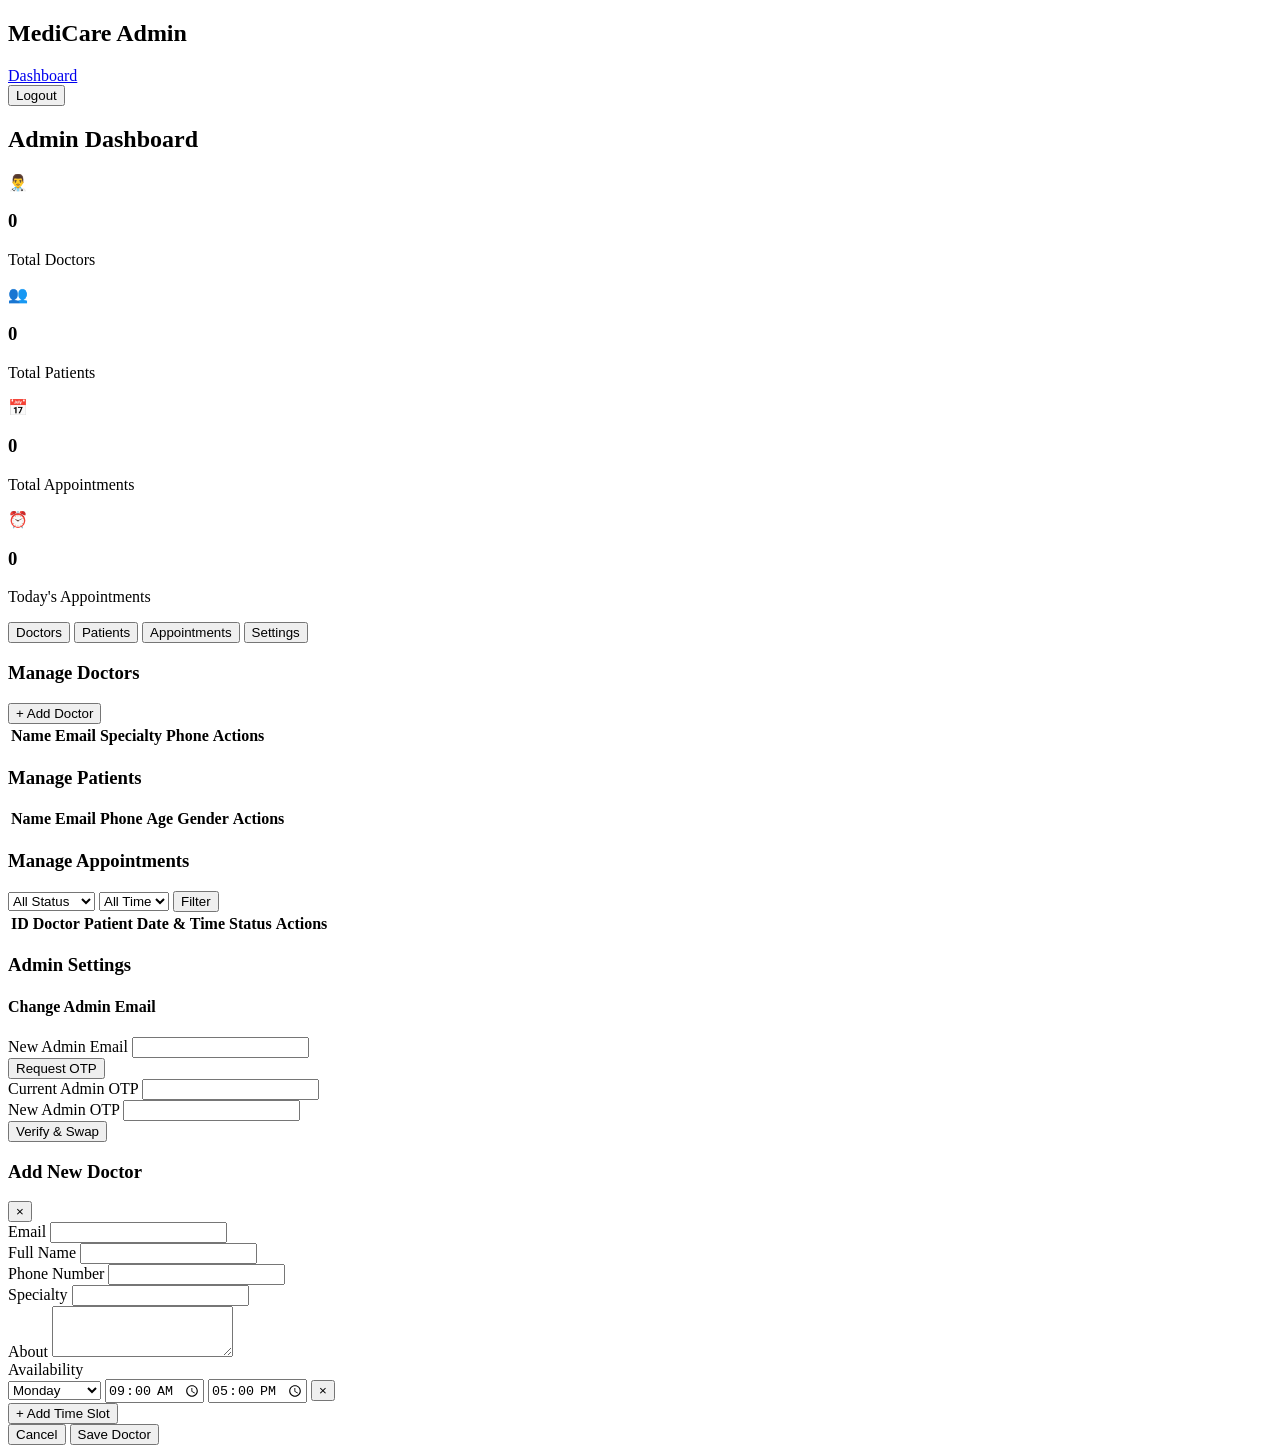
==== frontend/website/admin-dashboard.html @ edd7ec86 "HTML pages constructed" ====
<!DOCTYPE html>
<html lang="en">
<head>
    <meta charset="UTF-8">
    <meta name="viewport" content="width=device-width, initial-scale=1.0">
    <title>Admin Dashboard - MediCare</title>
    <link rel="stylesheet" href="css/style.css">
    <link href="https://fonts.googleapis.com/css2?family=Clash+Display:wght@400;500;600;700&family=Crimson+Pro:wght@400;500;600&display=swap" rel="stylesheet">
</head>
<body>
    <nav class="navbar">
        <div class="container">
            <div class="nav-brand">
                <h1 class="logo">MediCare Admin</h1>
            </div>
            <div class="nav-links">
                <a href="admin-dashboard.html" class="nav-link active">Dashboard</a>
                <div class="user-section" id="userSection">
                    <span class="user-name" id="userName"></span>
                    <button class="btn btn-outline" id="logoutBtn">Logout</button>
                </div>
            </div>
        </div>
    </nav>

    <main class="main-content">
        <div class="container">
            <h2 class="page-title">Admin Dashboard</h2>

            <!-- Statistics Cards -->
            <div class="stats-grid">
                <div class="stat-card">
                    <div class="stat-icon">👨‍⚕️</div>
                    <div class="stat-info">
                        <h3 id="totalDoctors">0</h3>
                        <p>Total Doctors</p>
                    </div>
                </div>
                <div class="stat-card">
                    <div class="stat-icon">👥</div>
                    <div class="stat-info">
                        <h3 id="totalPatients">0</h3>
                        <p>Total Patients</p>
                    </div>
                </div>
                <div class="stat-card">
                    <div class="stat-icon">📅</div>
                    <div class="stat-info">
                        <h3 id="totalAppointments">0</h3>
                        <p>Total Appointments</p>
                    </div>
                </div>
                <div class="stat-card">
                    <div class="stat-icon">⏰</div>
                    <div class="stat-info">
                        <h3 id="todayAppointments">0</h3>
                        <p>Today's Appointments</p>
                    </div>
                </div>
            </div>

            <!-- Management Tabs -->
            <div class="admin-tabs">
                <button class="admin-tab active" data-tab="doctors">Doctors</button>
                <button class="admin-tab" data-tab="patients">Patients</button>
                <button class="admin-tab" data-tab="appointments">Appointments</button>
                <button class="admin-tab" data-tab="settings">Settings</button>
            </div>

            <!-- Doctors Tab -->
            <div class="tab-content" id="doctorsTab">
                <div class="tab-header">
                    <h3>Manage Doctors</h3>
                    <button class="btn btn-primary" id="addDoctorBtn">+ Add Doctor</button>
                </div>
                <div class="table-container">
                    <table class="data-table">
                        <thead>
                            <tr>
                                <th>Name</th>
                                <th>Email</th>
                                <th>Specialty</th>
                                <th>Phone</th>
                                <th>Actions</th>
                            </tr>
                        </thead>
                        <tbody id="doctorsTableBody">
                            <!-- Doctors will be inserted here -->
                        </tbody>
                    </table>
                </div>
            </div>

            <!-- Patients Tab -->
            <div class="tab-content hidden" id="patientsTab">
                <div class="tab-header">
                    <h3>Manage Patients</h3>
                </div>
                <div class="table-container">
                    <table class="data-table">
                        <thead>
                            <tr>
                                <th>Name</th>
                                <th>Email</th>
                                <th>Phone</th>
                                <th>Age</th>
                                <th>Gender</th>
                                <th>Actions</th>
                            </tr>
                        </thead>
                        <tbody id="patientsTableBody">
                            <!-- Patients will be inserted here -->
                        </tbody>
                    </table>
                </div>
            </div>

            <!-- Appointments Tab -->
            <div class="tab-content hidden" id="appointmentsTab">
                <div class="tab-header">
                    <h3>Manage Appointments</h3>
                    <div class="filters-inline">
                        <select id="statusFilter" class="form-input-small">
                            <option value="">All Status</option>
                            <option value="waiting">Waiting</option>
                            <option value="completed">Completed</option>
                            <option value="cancelled">Cancelled</option>
                        </select>
                        <select id="periodFilter" class="form-input-small">
                            <option value="">All Time</option>
                            <option value="today">Today</option>
                            <option value="future">Future</option>
                            <option value="past">Past</option>
                        </select>
                        <button class="btn btn-secondary" id="filterAppointmentsBtn">Filter</button>
                    </div>
                </div>
                <div class="table-container">
                    <table class="data-table">
                        <thead>
                            <tr>
                                <th>ID</th>
                                <th>Doctor</th>
                                <th>Patient</th>
                                <th>Date & Time</th>
                                <th>Status</th>
                                <th>Actions</th>
                            </tr>
                        </thead>
                        <tbody id="appointmentsTableBody">
                            <!-- Appointments will be inserted here -->
                        </tbody>
                    </table>
                </div>
            </div>

            <!-- Settings Tab -->
            <div class="tab-content hidden" id="settingsTab">
                <div class="tab-header">
                    <h3>Admin Settings</h3>
                </div>
                <div class="settings-section">
                    <h4>Change Admin Email</h4>
                    <form id="swapAdminForm">
                        <div class="form-group">
                            <label for="newAdminEmail">New Admin Email</label>
                            <input type="email" id="newAdminEmail" class="form-input" required>
                        </div>
                        <button type="submit" class="btn btn-primary">Request OTP</button>
                    </form>
                    
                    <div class="otp-verification hidden" id="otpVerification">
                        <div class="form-group">
                            <label for="currentOtp">Current Admin OTP</label>
                            <input type="text" id="currentOtp" class="form-input" maxlength="6">
                        </div>
                        <div class="form-group">
                            <label for="newOtp">New Admin OTP</label>
                            <input type="text" id="newOtp" class="form-input" maxlength="6">
                        </div>
                        <button class="btn btn-primary" id="verifySwapBtn">Verify & Swap</button>
                    </div>
                </div>
            </div>
        </div>
    </main>

    <!-- Modal for adding/editing doctors -->
    <div class="modal hidden" id="doctorModal">
        <div class="modal-content modal-large">
            <div class="modal-header">
                <h3 id="doctorModalTitle">Add New Doctor</h3>
                <button class="modal-close" id="modalClose">&times;</button>
            </div>
            <div class="modal-body">
                <form id="doctorForm">
                    <div class="form-group">
                        <label for="doctorEmail">Email</label>
                        <input type="email" id="doctorEmail" class="form-input" required>
                    </div>
                    <div class="form-group">
                        <label for="doctorName">Full Name</label>
                        <input type="text" id="doctorName" class="form-input" required>
                    </div>
                    <div class="form-group">
                        <label for="doctorPhone">Phone Number</label>
                        <input type="tel" id="doctorPhone" class="form-input" required>
                    </div>
                    <div class="form-group">
                        <label for="doctorSpecialty">Specialty</label>
                        <input type="text" id="doctorSpecialty" class="form-input" required>
                    </div>
                    <div class="form-group">
                        <label for="doctorAbout">About</label>
                        <textarea id="doctorAbout" class="form-input" rows="3"></textarea>
                    </div>
                    <div class="form-group">
                        <label>Availability</label>
                        <div id="availabilityInputs">
                            <div class="availability-row">
                                <select class="form-input-small availability-day">
                                    <option value="monday">Monday</option>
                                    <option value="tuesday">Tuesday</option>
                                    <option value="wednesday">Wednesday</option>
                                    <option value="thursday">Thursday</option>
                                    <option value="friday">Friday</option>
                                    <option value="saturday">Saturday</option>
                                    <option value="sunday">Sunday</option>
                                </select>
                                <input type="time" class="form-input-small availability-start" value="09:00">
                                <input type="time" class="form-input-small availability-end" value="17:00">
                                <button type="button" class="btn-icon" onclick="this.parentElement.remove()">×</button>
                            </div>
                        </div>
                        <button type="button" class="btn btn-text" id="addAvailabilityBtn">+ Add Time Slot</button>
                    </div>
                    <div class="modal-actions">
                        <button type="button" class="btn btn-outline" id="cancelDoctorBtn">Cancel</button>
                        <button type="submit" class="btn btn-primary">Save Doctor</button>
                    </div>
                </form>
            </div>
        </div>
    </div>

    <script src="js/config.js"></script>
    <script src="js/auth.js"></script>
    <script src="js/admin-dashboard.js"></script>
</body>
</html>
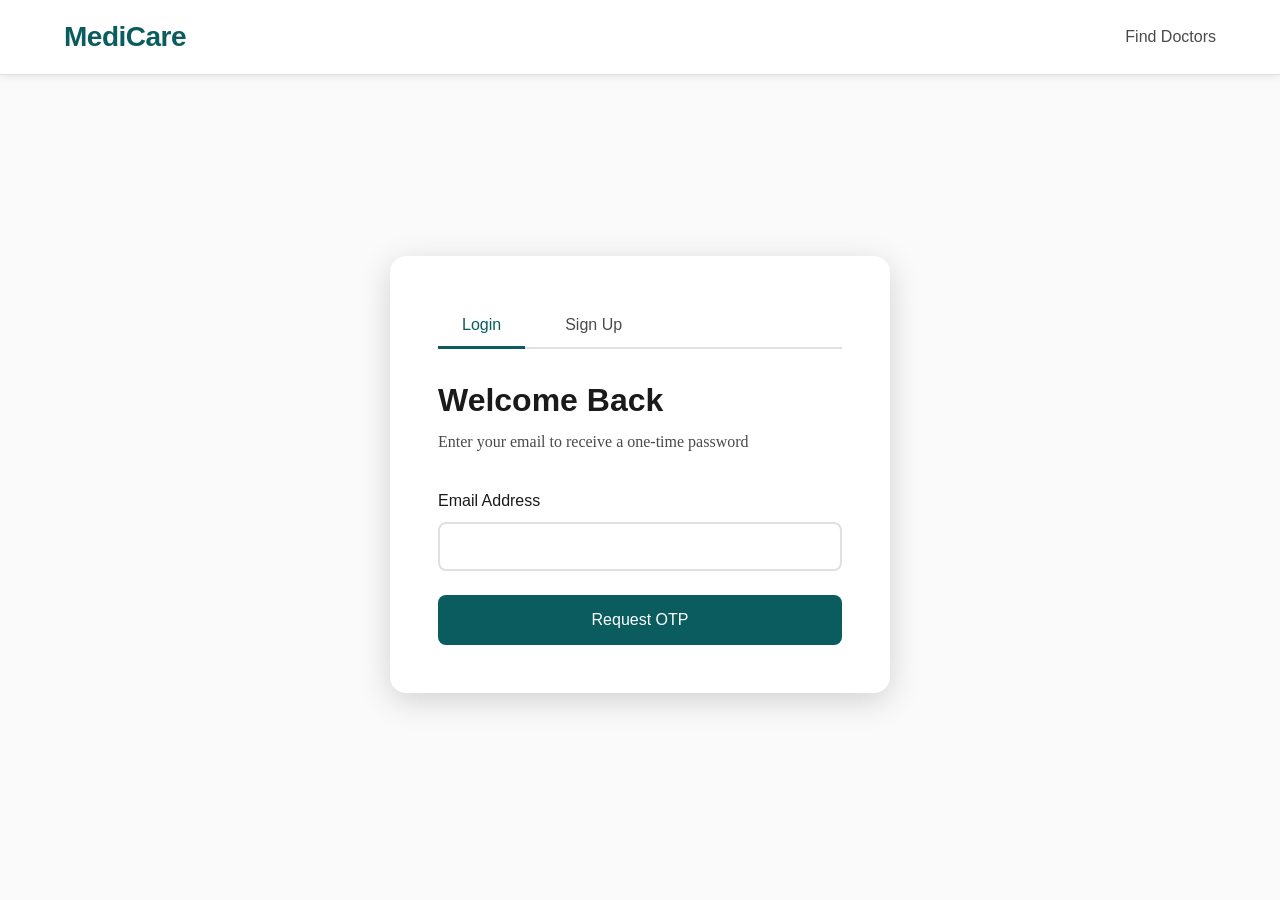
==== commit 31c64f1d: "Some fixes were applied, next we will optimize code" ====
--- a/frontend/website/admin-dashboard.html
+++ b/frontend/website/admin-dashboard.html
@@ -215,6 +215,10 @@
                         <textarea id="doctorAbout" class="form-input" rows="3"></textarea>
                     </div>
                     <div class="form-group">
+                        <label for="doctorImage">Profile Image (Optional)</label>
+                        <input type="file" id="doctorImage" class="form-input" accept="image/*">
+                    </div>
+                    <div class="form-group">
                         <label>Availability</label>
                         <div id="availabilityInputs">
                             <div class="availability-row">
--- a/frontend/website/css/style.css
+++ b/frontend/website/css/style.css
@@ -0,0 +1,981 @@
+:root {
+    --primary: #0A5C5F;
+    --primary-dark: #084547;
+    --primary-light: #E8F4F5;
+    --accent: #FF6B6B;
+    --text-dark: #1A1A1A;
+    --text-medium: #4A4A4A;
+    --text-light: #7A7A7A;
+    --border: #E0E0E0;
+    --background: #FAFAFA;
+    --white: #FFFFFF;
+    --success: #4CAF50;
+    --warning: #FFC107;
+    --error: #F44336;
+    --shadow-sm: 0 2px 8px rgba(0, 0, 0, 0.08);
+    --shadow-md: 0 4px 16px rgba(0, 0, 0, 0.12);
+    --shadow-lg: 0 8px 32px rgba(0, 0, 0, 0.16);
+}
+
+* {
+    margin: 0;
+    padding: 0;
+    box-sizing: border-box;
+}
+
+body {
+    font-family: 'Crimson Pro', serif;
+    color: var(--text-dark);
+    background: var(--background);
+    line-height: 1.7;
+    -webkit-font-smoothing: antialiased;
+}
+
+h1, h2, h3, h4, h5, h6 {
+    font-family: 'Clash Display', sans-serif;
+    font-weight: 600;
+    line-height: 1.2;
+}
+
+.container {
+    max-width: 1200px;
+    margin: 0 auto;
+    padding: 0 24px;
+}
+
+/* Navigation */
+.navbar {
+    background: var(--white);
+    border-bottom: 1px solid var(--border);
+    padding: 20px 0;
+    position: sticky;
+    top: 0;
+    z-index: 100;
+    box-shadow: var(--shadow-sm);
+}
+
+.navbar .container {
+    display: flex;
+    justify-content: space-between;
+    align-items: center;
+}
+
+.logo {
+    font-size: 28px;
+    font-weight: 700;
+    color: var(--primary);
+    letter-spacing: -0.5px;
+}
+
+.nav-links {
+    display: flex;
+    align-items: center;
+    gap: 32px;
+}
+
+.nav-link {
+    font-family: 'Clash Display', sans-serif;
+    text-decoration: none;
+    color: var(--text-medium);
+    font-size: 16px;
+    font-weight: 500;
+    transition: color 0.3s;
+}
+
+.nav-link:hover,
+.nav-link.active {
+    color: var(--primary);
+}
+
+.user-section {
+    display: flex;
+    align-items: center;
+    gap: 16px;
+}
+
+.user-name {
+    font-family: 'Clash Display', sans-serif;
+    font-weight: 500;
+    color: var(--text-dark);
+}
+
+/* Buttons */
+.btn {
+    font-family: 'Clash Display', sans-serif;
+    padding: 12px 24px;
+    border-radius: 8px;
+    font-size: 15px;
+    font-weight: 500;
+    cursor: pointer;
+    transition: all 0.3s ease;
+    border: none;
+    text-decoration: none;
+    display: inline-block;
+    text-align: center;
+}
+
+.btn-primary {
+    background: var(--primary);
+    color: var(--white);
+}
+
+.btn-primary:hover {
+    background: var(--primary-dark);
+    transform: translateY(-2px);
+    box-shadow: var(--shadow-md);
+}
+
+.btn-secondary {
+    background: var(--text-light);
+    color: var(--white);
+}
+
+.btn-secondary:hover {
+    background: var(--text-medium);
+}
+
+.btn-outline {
+    background: transparent;
+    border: 2px solid var(--primary);
+    color: var(--primary);
+}
+
+.btn-outline:hover {
+    background: var(--primary);
+    color: var(--white);
+}
+
+.btn-text {
+    background: transparent;
+    color: var(--primary);
+    padding: 8px 16px;
+}
+
+.btn-text:hover {
+    background: var(--primary-light);
+}
+
+.btn-large {
+    padding: 16px 32px;
+    font-size: 16px;
+    width: 100%;
+}
+
+.btn-icon {
+    background: transparent;
+    border: none;
+    color: var(--text-medium);
+    font-size: 24px;
+    cursor: pointer;
+    padding: 4px 8px;
+    transition: color 0.3s;
+}
+
+.btn-icon:hover {
+    color: var(--error);
+}
+
+/* Hero Section */
+.hero {
+    background: linear-gradient(135deg, var(--primary) 0%, var(--primary-dark) 100%);
+    padding: 80px 0;
+    color: var(--white);
+    position: relative;
+    overflow: hidden;
+}
+
+.hero::before {
+    content: '';
+    position: absolute;
+    top: -50%;
+    right: -10%;
+    width: 500px;
+    height: 500px;
+    background: rgba(255, 255, 255, 0.05);
+    border-radius: 50%;
+}
+
+.hero-content {
+    position: relative;
+    z-index: 1;
+    max-width: 700px;
+}
+
+.hero-title {
+    font-size: 56px;
+    margin-bottom: 16px;
+    animation: fadeInUp 0.8s ease;
+}
+
+.hero-subtitle {
+    font-size: 20px;
+    opacity: 0.9;
+    animation: fadeInUp 0.8s ease 0.2s backwards;
+}
+
+@keyframes fadeInUp {
+    from {
+        opacity: 0;
+        transform: translateY(30px);
+    }
+    to {
+        opacity: 1;
+        transform: translateY(0);
+    }
+}
+
+/* Main Content */
+.main-content {
+    padding: 60px 0;
+    min-height: calc(100vh - 200px);
+}
+
+.page-title {
+    font-size: 42px;
+    margin-bottom: 8px;
+    color: var(--text-dark);
+}
+
+.page-subtitle {
+    font-size: 18px;
+    color: var(--text-medium);
+    margin-bottom: 40px;
+}
+
+/* Filters Section */
+.filters-section {
+    display: flex;
+    gap: 16px;
+    margin-bottom: 40px;
+    flex-wrap: wrap;
+}
+
+.search-box {
+    flex: 1;
+    min-width: 250px;
+}
+
+.search-input {
+    width: 100%;
+    padding: 14px 20px;
+    border: 2px solid var(--border);
+    border-radius: 8px;
+    font-size: 15px;
+    font-family: 'Crimson Pro', serif;
+    transition: border-color 0.3s;
+}
+
+.search-input:focus {
+    outline: none;
+    border-color: var(--primary);
+}
+
+/* Doctors Grid */
+.doctors-grid {
+    display: grid;
+    grid-template-columns: repeat(auto-fill, minmax(280px, 1fr));
+    gap: 24px;
+    animation: fadeIn 0.6s ease;
+}
+
+@keyframes fadeIn {
+    from {
+        opacity: 0;
+    }
+    to {
+        opacity: 1;
+    }
+}
+
+.doctor-card {
+    background: var(--white);
+    border-radius: 12px;
+    overflow: hidden;
+    box-shadow: var(--shadow-sm);
+    transition: all 0.3s ease;
+    cursor: pointer;
+    animation: slideUp 0.5s ease backwards;
+}
+
+.doctor-card:hover {
+    transform: translateY(-8px);
+    box-shadow: var(--shadow-lg);
+}
+
+@keyframes slideUp {
+    from {
+        opacity: 0;
+        transform: translateY(20px);
+    }
+    to {
+        opacity: 1;
+        transform: translateY(0);
+    }
+}
+
+.doctor-card-image {
+    width: 100%;
+    height: 200px;
+    object-fit: cover;
+    background: var(--primary-light);
+}
+
+.doctor-card-content {
+    padding: 20px;
+}
+
+.doctor-card-name {
+    font-size: 22px;
+    margin-bottom: 4px;
+    color: var(--text-dark);
+}
+
+.doctor-card-specialty {
+    color: var(--primary);
+    font-size: 16px;
+    font-weight: 500;
+}
+
+/* Doctor Profile */
+.back-btn {
+    margin-bottom: 32px;
+}
+
+.doctor-profile {
+    animation: fadeInUp 0.6s ease;
+}
+
+.profile-header {
+    display: flex;
+    gap: 32px;
+    margin-bottom: 48px;
+    background: var(--white);
+    padding: 32px;
+    border-radius: 16px;
+    box-shadow: var(--shadow-md);
+}
+
+.profile-image-container {
+    flex-shrink: 0;
+}
+
+.profile-image {
+    width: 200px;
+    height: 200px;
+    border-radius: 12px;
+    object-fit: cover;
+    background: var(--primary-light);
+}
+
+.profile-info {
+    flex: 1;
+}
+
+.profile-name {
+    font-size: 38px;
+    margin-bottom: 8px;
+}
+
+.profile-specialty {
+    font-size: 20px;
+    color: var(--primary);
+    margin-bottom: 24px;
+    font-weight: 500;
+}
+
+.profile-contact p {
+    color: var(--text-medium);
+    margin-bottom: 8px;
+    font-size: 16px;
+}
+
+.profile-about,
+.profile-availability,
+.booking-section {
+    background: var(--white);
+    padding: 32px;
+    border-radius: 16px;
+    box-shadow: var(--shadow-sm);
+    margin-bottom: 24px;
+}
+
+.profile-about h3,
+.profile-availability h3,
+.booking-section h3 {
+    font-size: 26px;
+    margin-bottom: 16px;
+    color: var(--text-dark);
+}
+
+.availability-list {
+    display: grid;
+    grid-template-columns: repeat(auto-fill, minmax(200px, 1fr));
+    gap: 16px;
+}
+
+.availability-item {
+    padding: 16px;
+    background: var(--primary-light);
+    border-radius: 8px;
+    border-left: 4px solid var(--primary);
+}
+
+.availability-day {
+    font-family: 'Clash Display', sans-serif;
+    font-weight: 600;
+    color: var(--primary);
+    margin-bottom: 4px;
+    text-transform: capitalize;
+}
+
+.availability-time {
+    color: var(--text-medium);
+    font-size: 15px;
+}
+
+/* Forms */
+.booking-form,
+.auth-form form {
+    max-width: 600px;
+}
+
+.form-group {
+    margin-bottom: 24px;
+}
+
+.form-group label {
+    display: block;
+    font-family: 'Clash Display', sans-serif;
+    font-weight: 500;
+    margin-bottom: 8px;
+    color: var(--text-dark);
+}
+
+.form-input,
+.form-input-small {
+    width: 100%;
+    padding: 14px 16px;
+    border: 2px solid var(--border);
+    border-radius: 8px;
+    font-size: 15px;
+    font-family: 'Crimson Pro', serif;
+    transition: border-color 0.3s;
+}
+
+.form-input:focus,
+.form-input-small:focus {
+    outline: none;
+    border-color: var(--primary);
+}
+
+.form-input-small {
+    padding: 10px 12px;
+    font-size: 14px;
+}
+
+.form-row {
+    display: grid;
+    grid-template-columns: 1fr 1fr;
+    gap: 16px;
+}
+
+textarea.form-input {
+    resize: vertical;
+    min-height: 100px;
+}
+
+/* Auth Pages */
+.auth-main {
+    min-height: calc(100vh - 100px);
+    display: flex;
+    align-items: center;
+    justify-content: center;
+    padding: 40px 0;
+}
+
+.auth-container {
+    max-width: 500px;
+    width: 100%;
+    background: var(--white);
+    border-radius: 16px;
+    padding: 48px;
+    box-shadow: var(--shadow-lg);
+    animation: fadeInUp 0.6s ease;
+}
+
+.auth-tabs {
+    display: flex;
+    gap: 16px;
+    margin-bottom: 32px;
+    border-bottom: 2px solid var(--border);
+}
+
+.auth-tab {
+    font-family: 'Clash Display', sans-serif;
+    padding: 12px 24px;
+    background: transparent;
+    border: none;
+    font-size: 16px;
+    font-weight: 500;
+    color: var(--text-medium);
+    cursor: pointer;
+    border-bottom: 3px solid transparent;
+    margin-bottom: -2px;
+    transition: all 0.3s;
+}
+
+.auth-tab.active {
+    color: var(--primary);
+    border-bottom-color: var(--primary);
+}
+
+.auth-title {
+    font-size: 32px;
+    margin-bottom: 8px;
+}
+
+.auth-subtitle {
+    color: var(--text-medium);
+    margin-bottom: 32px;
+}
+
+.otp-section {
+    animation: slideDown 0.4s ease;
+}
+
+@keyframes slideDown {
+    from {
+        opacity: 0;
+        transform: translateY(-10px);
+    }
+    to {
+        opacity: 1;
+        transform: translateY(0);
+    }
+}
+
+.otp-info {
+    font-size: 14px;
+    color: var(--text-light);
+    margin-top: 8px;
+}
+
+.auth-message {
+    margin-top: 24px;
+    padding: 16px;
+    border-radius: 8px;
+    font-size: 15px;
+}
+
+.auth-message.success {
+    background: #E8F5E9;
+    color: var(--success);
+}
+
+.auth-message.error {
+    background: #FFEBEE;
+    color: var(--error);
+}
+
+/* Appointments List */
+.appointments-list {
+    display: flex;
+    flex-direction: column;
+    gap: 16px;
+}
+
+.appointment-card {
+    background: var(--white);
+    border-radius: 12px;
+    padding: 24px;
+    box-shadow: var(--shadow-sm);
+    transition: all 0.3s ease;
+    cursor: pointer;
+    animation: slideUp 0.5s ease backwards;
+}
+
+.appointment-card:hover {
+    box-shadow: var(--shadow-md);
+    transform: translateX(4px);
+}
+
+.appointment-header {
+    display: flex;
+    justify-content: space-between;
+    align-items: start;
+    margin-bottom: 16px;
+}
+
+.appointment-doctor {
+    font-size: 22px;
+    font-weight: 600;
+    color: var(--text-dark);
+    margin-bottom: 4px;
+}
+
+.appointment-specialty {
+    color: var(--primary);
+    font-size: 15px;
+}
+
+.appointment-status {
+    padding: 6px 12px;
+    border-radius: 6px;
+    font-size: 13px;
+    font-family: 'Clash Display', sans-serif;
+    font-weight: 500;
+}
+
+.status-waiting {
+    background: #FFF3E0;
+    color: var(--warning);
+}
+
+.status-completed {
+    background: #E8F5E9;
+    color: var(--success);
+}
+
+.status-cancelled {
+    background: #FFEBEE;
+    color: var(--error);
+}
+
+.appointment-info {
+    display: flex;
+    gap: 32px;
+    color: var(--text-medium);
+    font-size: 15px;
+}
+
+.appointment-actions {
+    margin-top: 16px;
+    display: flex;
+    gap: 12px;
+}
+
+/* Modal */
+.modal {
+    position: fixed;
+    top: 0;
+    left: 0;
+    width: 100%;
+    height: 100%;
+    background: rgba(0, 0, 0, 0.5);
+    display: flex;
+    align-items: center;
+    justify-content: center;
+    z-index: 1000;
+    animation: fadeIn 0.3s ease;
+}
+
+.modal-content {
+    background: var(--white);
+    border-radius: 16px;
+    max-width: 600px;
+    width: 90%;
+    max-height: 90vh;
+    overflow-y: auto;
+    box-shadow: var(--shadow-lg);
+    animation: slideUp 0.3s ease;
+}
+
+.modal-large {
+    max-width: 800px;
+}
+
+.modal-header {
+    padding: 24px 32px;
+    border-bottom: 1px solid var(--border);
+    display: flex;
+    justify-content: space-between;
+    align-items: center;
+}
+
+.modal-header h3 {
+    font-size: 24px;
+}
+
+.modal-close {
+    background: none;
+    border: none;
+    font-size: 32px;
+    color: var(--text-light);
+    cursor: pointer;
+    transition: color 0.3s;
+}
+
+.modal-close:hover {
+    color: var(--text-dark);
+}
+
+.modal-body {
+    padding: 32px;
+}
+
+.modal-actions {
+    display: flex;
+    gap: 12px;
+    justify-content: flex-end;
+    margin-top: 24px;
+}
+
+/* Admin Dashboard */
+.stats-grid {
+    display: grid;
+    grid-template-columns: repeat(auto-fit, minmax(250px, 1fr));
+    gap: 24px;
+    margin-bottom: 48px;
+}
+
+.stat-card {
+    background: var(--white);
+    border-radius: 12px;
+    padding: 24px;
+    box-shadow: var(--shadow-sm);
+    display: flex;
+    align-items: center;
+    gap: 20px;
+    animation: slideUp 0.5s ease backwards;
+}
+
+.stat-icon {
+    font-size: 48px;
+}
+
+.stat-info h3 {
+    font-size: 36px;
+    color: var(--primary);
+    margin-bottom: 4px;
+}
+
+.stat-info p {
+    color: var(--text-medium);
+    font-size: 15px;
+}
+
+.admin-tabs {
+    display: flex;
+    gap: 8px;
+    margin-bottom: 32px;
+    border-bottom: 2px solid var(--border);
+}
+
+.admin-tab {
+    font-family: 'Clash Display', sans-serif;
+    padding: 14px 24px;
+    background: transparent;
+    border: none;
+    font-size: 16px;
+    font-weight: 500;
+    color: var(--text-medium);
+    cursor: pointer;
+    border-bottom: 3px solid transparent;
+    margin-bottom: -2px;
+    transition: all 0.3s;
+}
+
+.admin-tab.active {
+    color: var(--primary);
+    border-bottom-color: var(--primary);
+}
+
+.tab-content {
+    animation: fadeIn 0.4s ease;
+}
+
+.tab-header {
+    display: flex;
+    justify-content: space-between;
+    align-items: center;
+    margin-bottom: 24px;
+}
+
+.tab-header h3 {
+    font-size: 28px;
+}
+
+.filters-inline {
+    display: flex;
+    gap: 12px;
+}
+
+.table-container {
+    background: var(--white);
+    border-radius: 12px;
+    overflow: hidden;
+    box-shadow: var(--shadow-sm);
+}
+
+.data-table {
+    width: 100%;
+    border-collapse: collapse;
+}
+
+.data-table thead {
+    background: var(--primary-light);
+}
+
+.data-table th {
+    font-family: 'Clash Display', sans-serif;
+    padding: 16px;
+    text-align: left;
+    font-weight: 600;
+    color: var(--primary);
+    font-size: 14px;
+    text-transform: uppercase;
+    letter-spacing: 0.5px;
+}
+
+.data-table td {
+    padding: 16px;
+    border-bottom: 1px solid var(--border);
+    color: var(--text-dark);
+}
+
+.data-table tr:last-child td {
+    border-bottom: none;
+}
+
+.data-table tr:hover {
+    background: var(--background);
+}
+
+.table-actions {
+    display: flex;
+    gap: 8px;
+}
+
+.settings-section {
+    background: var(--white);
+    padding: 32px;
+    border-radius: 12px;
+    box-shadow: var(--shadow-sm);
+    max-width: 600px;
+}
+
+.settings-section h4 {
+    font-size: 20px;
+    margin-bottom: 24px;
+}
+
+.otp-verification {
+    margin-top: 24px;
+    padding-top: 24px;
+    border-top: 1px solid var(--border);
+    animation: slideDown 0.4s ease;
+}
+
+.availability-row {
+    display: flex;
+    gap: 12px;
+    align-items: center;
+    margin-bottom: 12px;
+}
+
+/* Loading and Empty States */
+.loading {
+    text-align: center;
+    padding: 80px 20px;
+}
+
+.spinner {
+    width: 50px;
+    height: 50px;
+    border: 4px solid var(--border);
+    border-top-color: var(--primary);
+    border-radius: 50%;
+    animation: spin 0.8s linear infinite;
+    margin: 0 auto 16px;
+}
+
+@keyframes spin {
+    to {
+        transform: rotate(360deg);
+    }
+}
+
+.empty-state {
+    text-align: center;
+    padding: 80px 20px;
+    color: var(--text-medium);
+}
+
+.empty-state p {
+    font-size: 18px;
+    margin-bottom: 24px;
+}
+
+/* Utility Classes */
+.hidden {
+    display: none !important;
+}
+
+/* Responsive */
+@media (max-width: 768px) {
+    .hero-title {
+        font-size: 38px;
+    }
+
+    .page-title {
+        font-size: 32px;
+    }
+
+    .profile-header {
+        flex-direction: column;
+    }
+
+    .profile-image {
+        width: 150px;
+        height: 150px;
+    }
+
+    .filters-section {
+        flex-direction: column;
+    }
+
+    .search-box {
+        width: 100%;
+    }
+
+    .form-row {
+        grid-template-columns: 1fr;
+    }
+
+    .doctors-grid {
+        grid-template-columns: 1fr;
+    }
+
+    .auth-container {
+        padding: 32px 24px;
+    }
+
+    .stats-grid {
+        grid-template-columns: 1fr;
+    }
+
+    .nav-links {
+        gap: 16px;
+        flex-wrap: wrap;
+    }
+
+    .availability-row {
+        flex-wrap: wrap;
+    }
+}
+
+/* Additional animations for staggered loading */
+.doctor-card:nth-child(1) { animation-delay: 0s; }
+.doctor-card:nth-child(2) { animation-delay: 0.1s; }
+.doctor-card:nth-child(3) { animation-delay: 0.2s; }
+.doctor-card:nth-child(4) { animation-delay: 0.3s; }
+.doctor-card:nth-child(5) { animation-delay: 0.4s; }
+.doctor-card:nth-child(6) { animation-delay: 0.5s; }
+
+.stat-card:nth-child(1) { animation-delay: 0s; }
+.stat-card:nth-child(2) { animation-delay: 0.1s; }
+.stat-card:nth-child(3) { animation-delay: 0.2s; }
+.stat-card:nth-child(4) { animation-delay: 0.3s; }
+
+.appointment-card:nth-child(odd) { animation-delay: 0s; }
+.appointment-card:nth-child(even) { animation-delay: 0.1s; }
